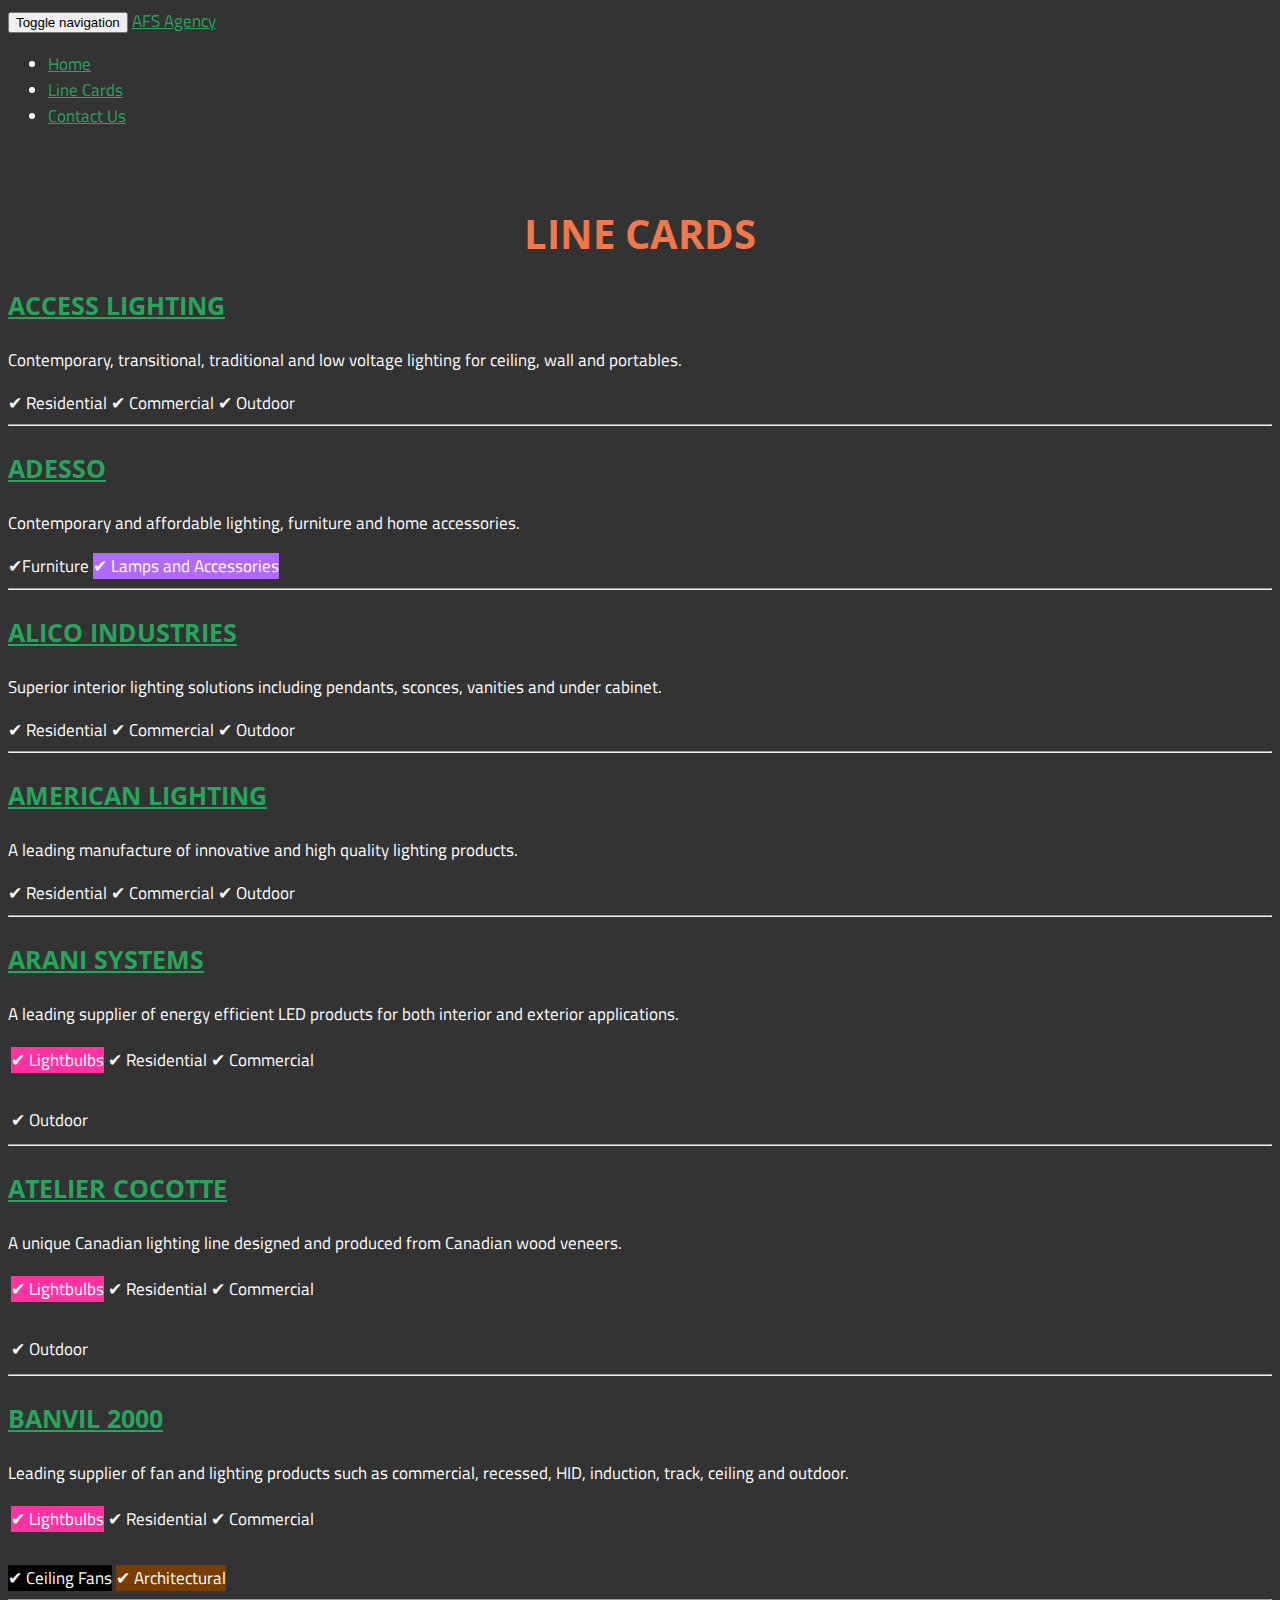
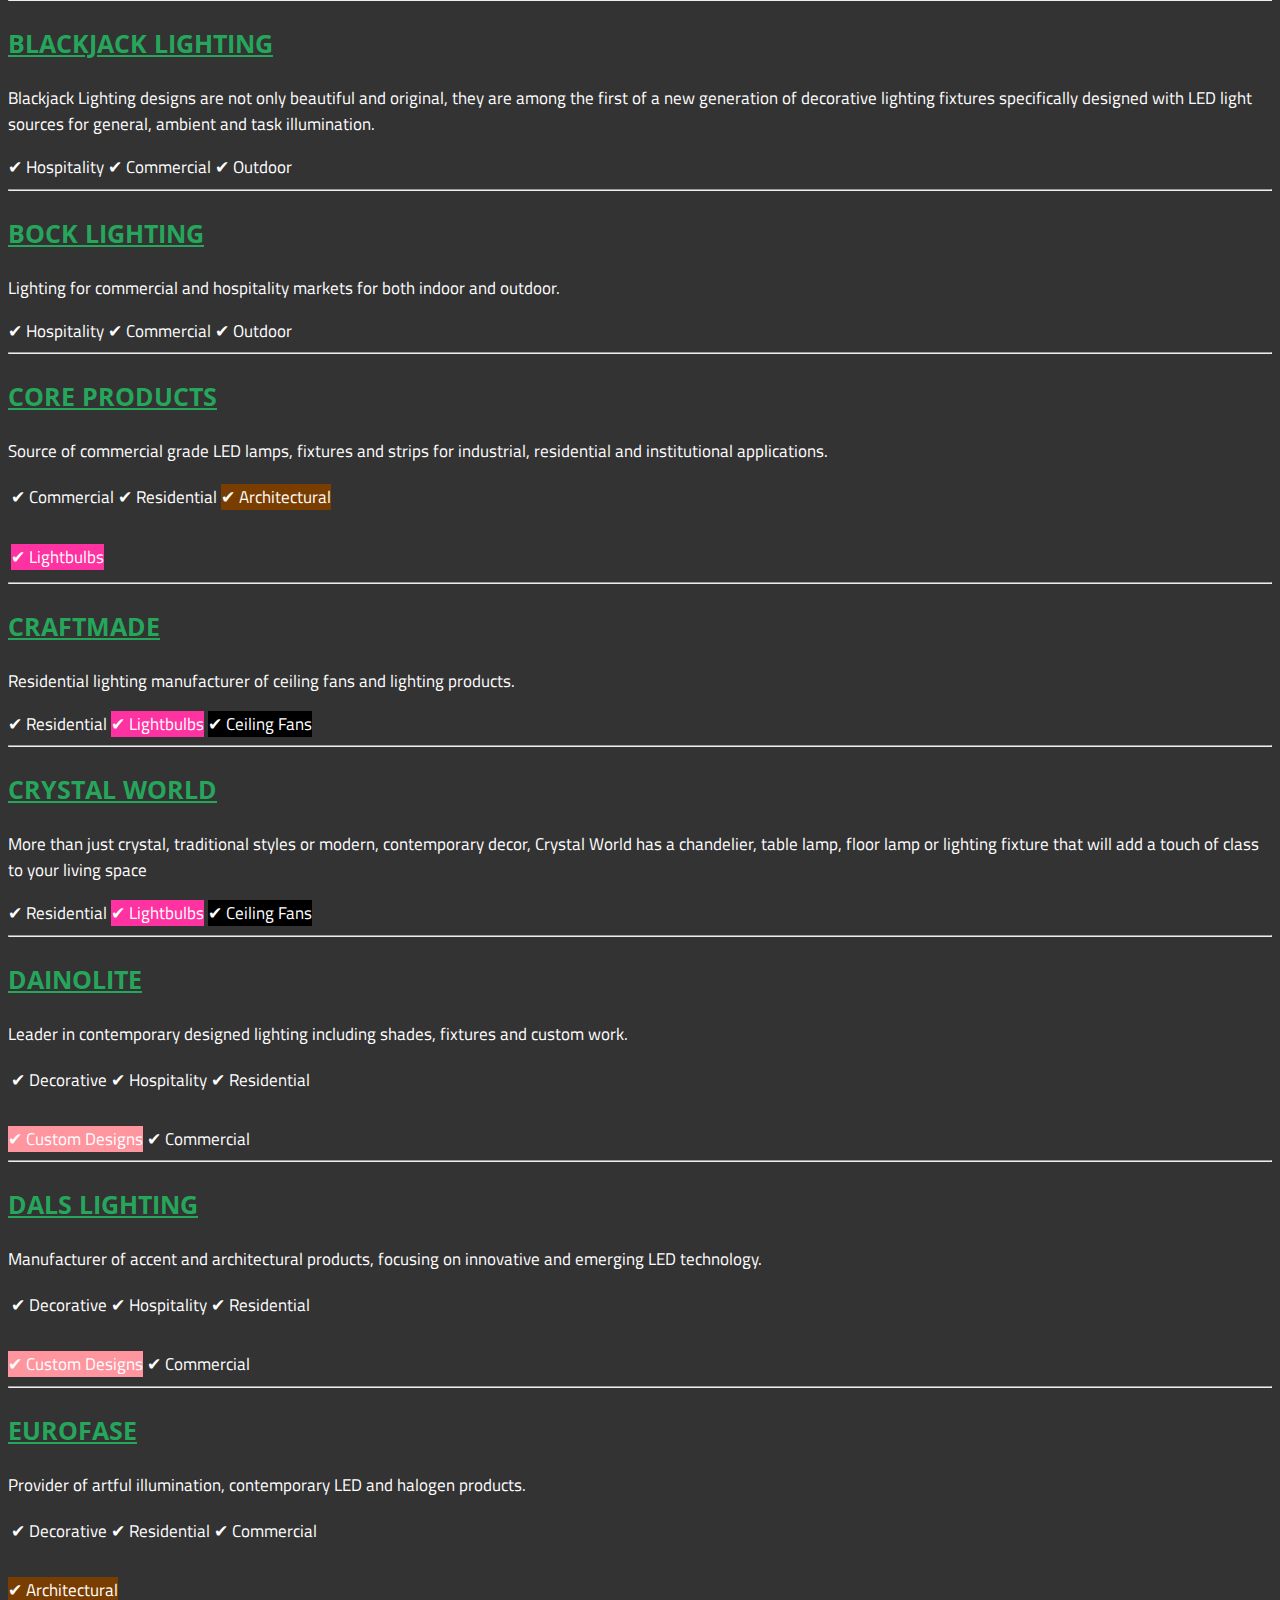
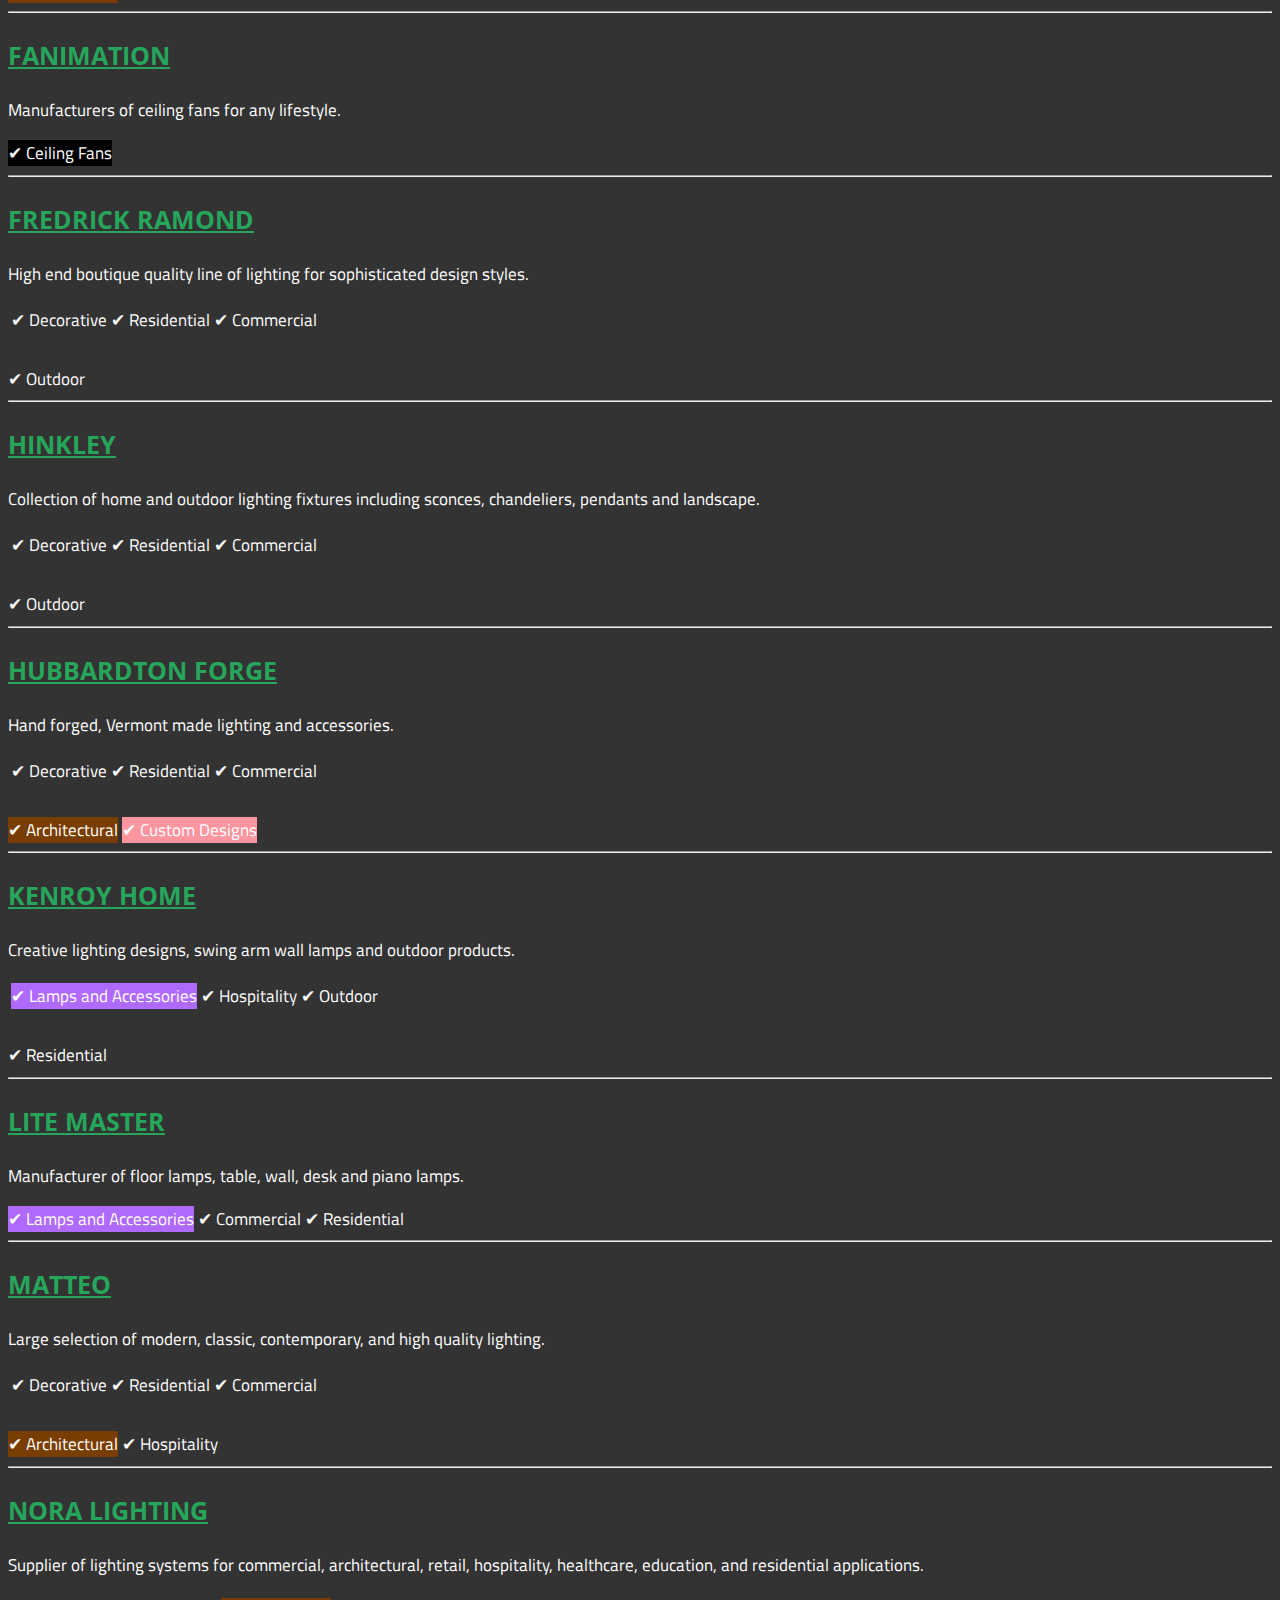
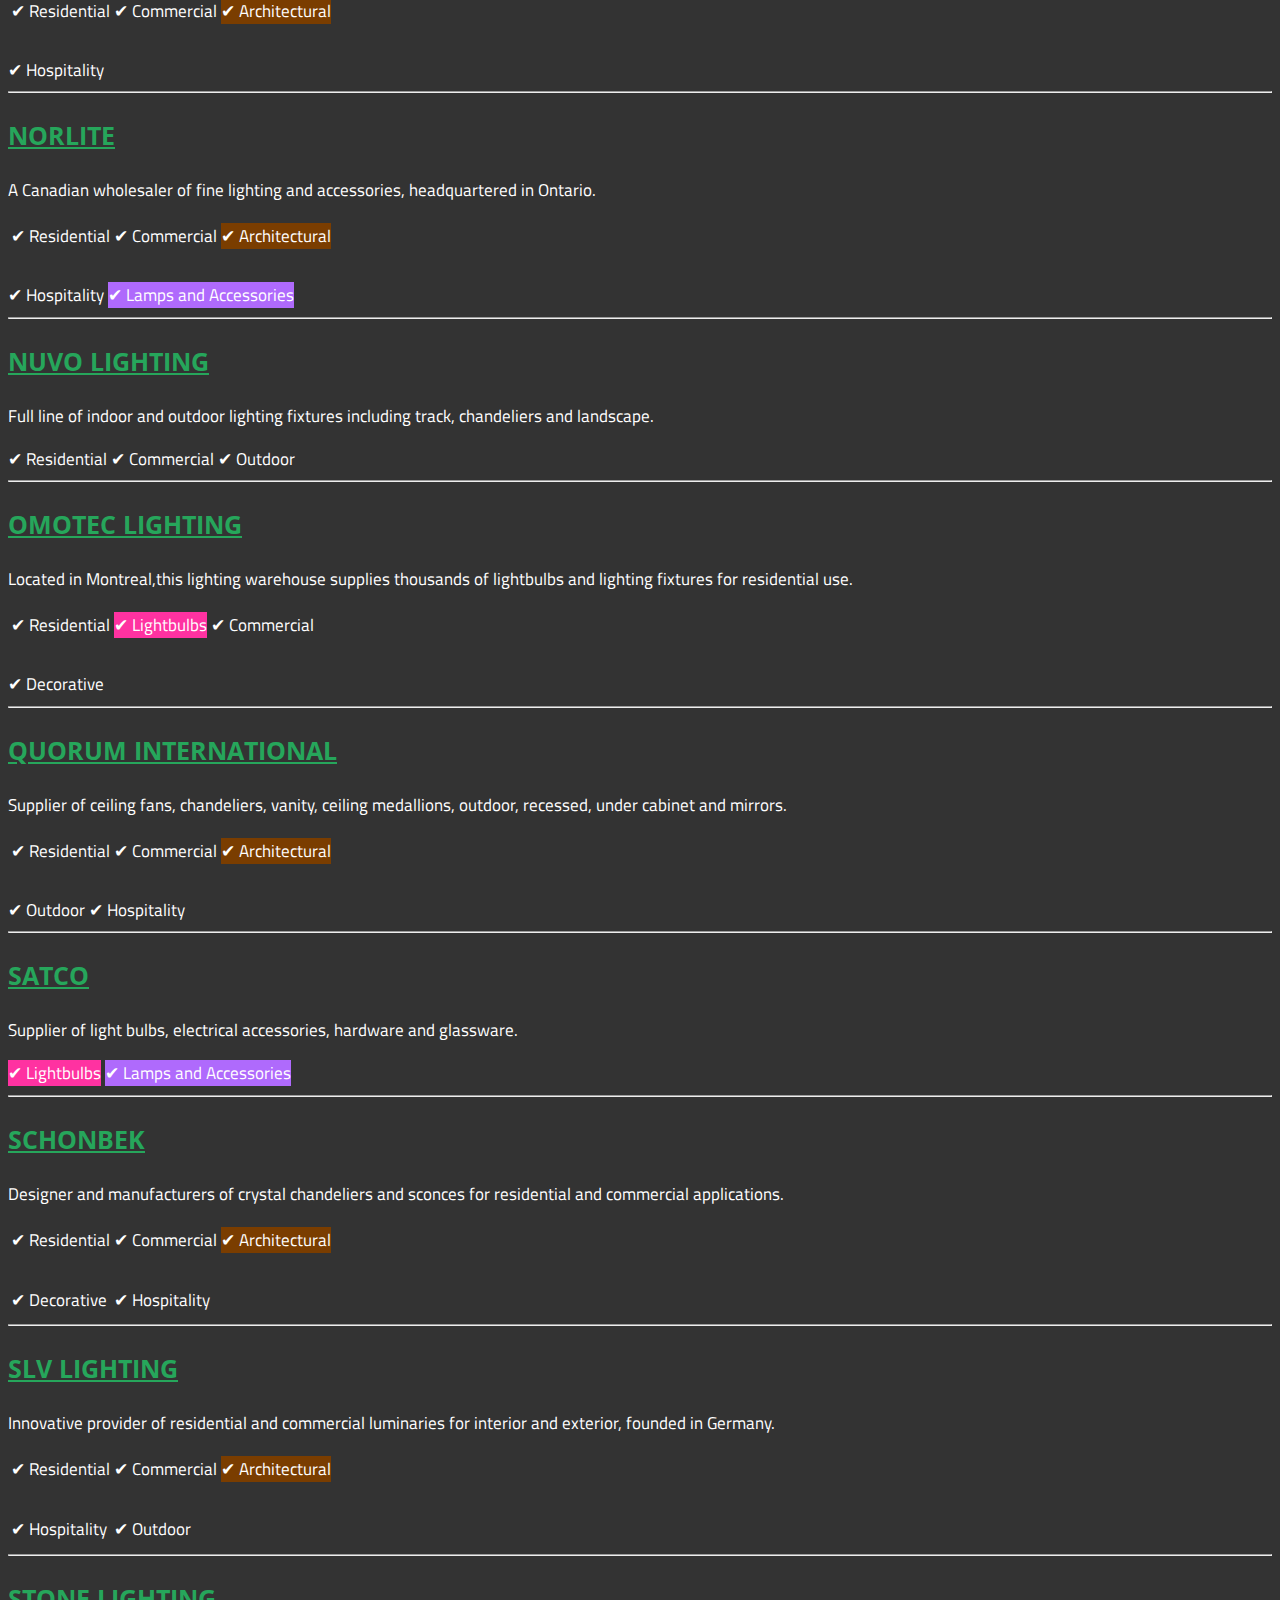
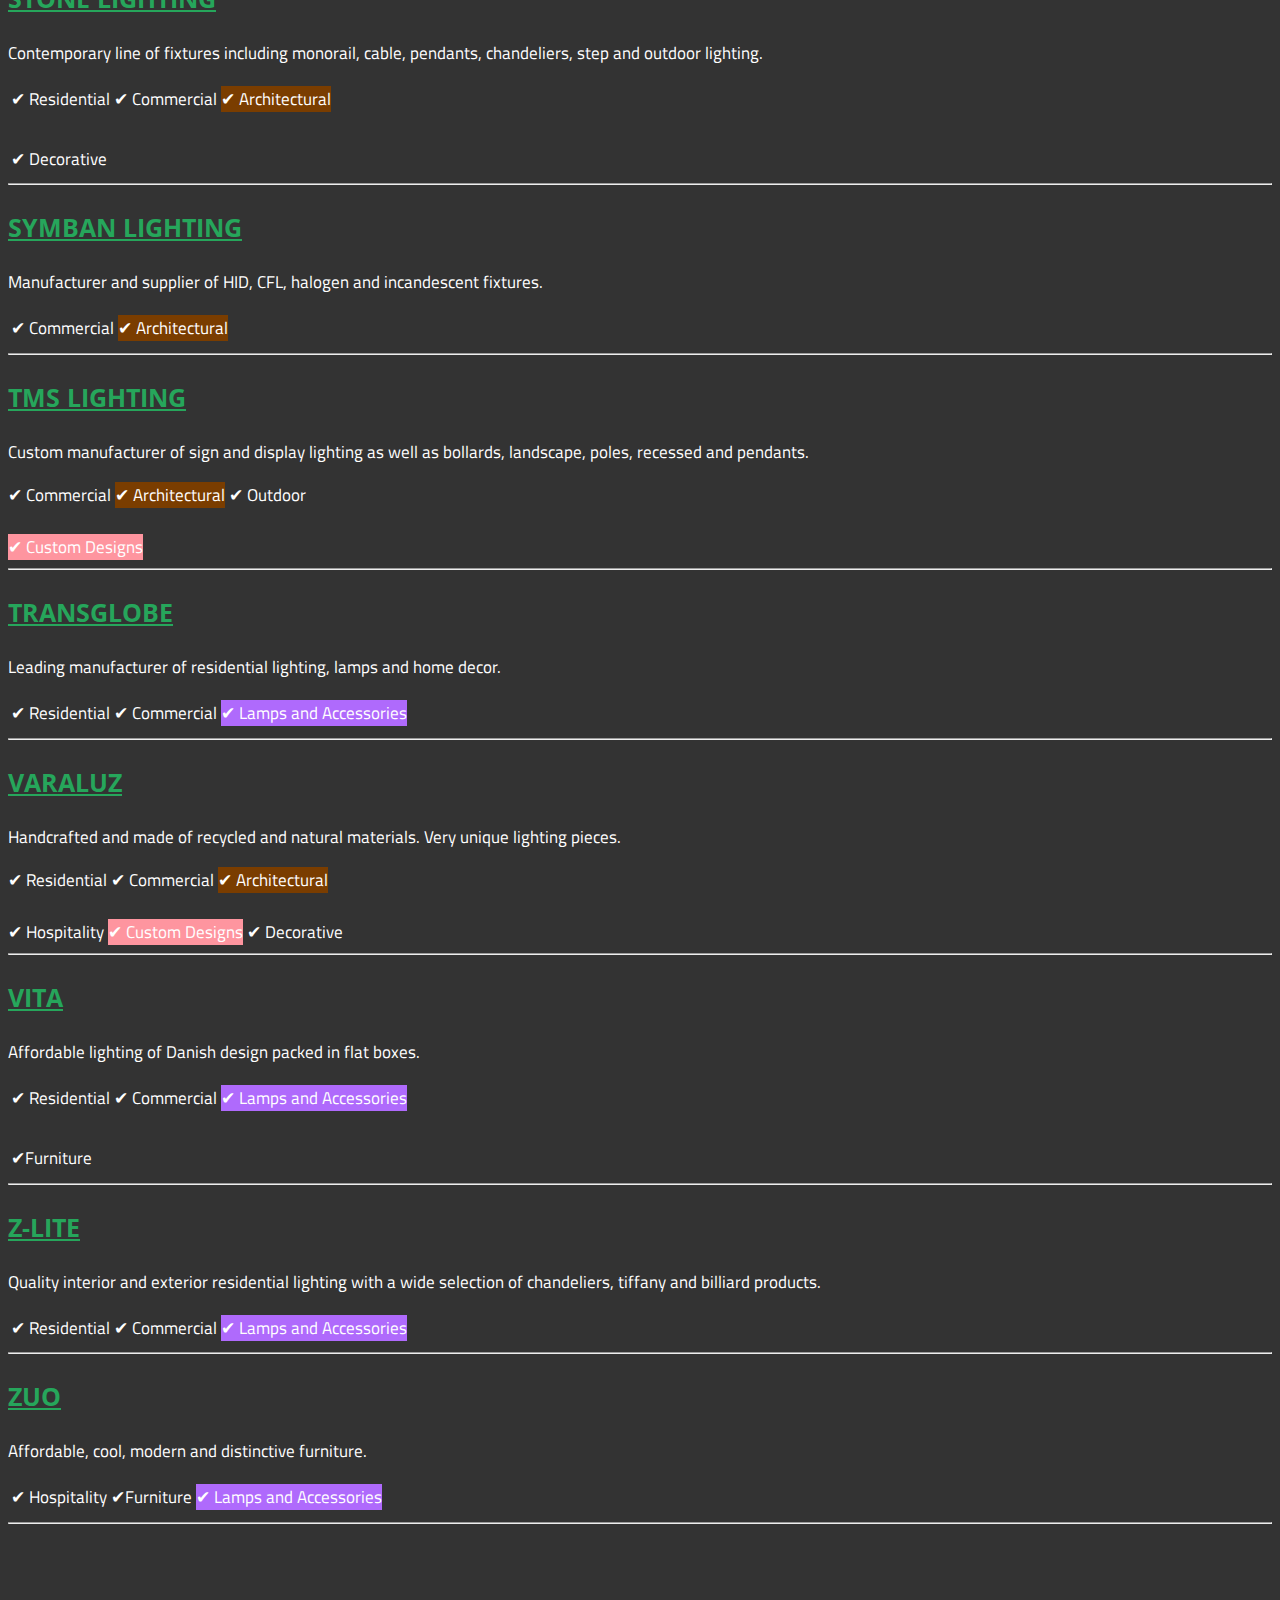
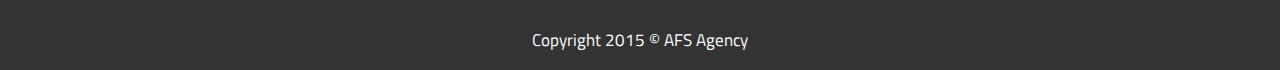
==== cards.html @ 4f24e576 "Added few more linecards" ====
<!DOCTYPE html>
<html lang="en">
  <head>
    <meta charset="utf-8">
    <meta http-equiv="X-UA-Compatible" content="IE=edge">
    <meta name="viewport" content="width=device-width, initial-scale=1">
    <meta name="description" content="">
    <meta name="author" content="">
    <link rel="shortcut icon" href="../../assets/ico/favicon.ico">

    <title>AFS Agency</title>

    <!-- Bootstrap core CSS -->
      <link href="stylesheets/animate.css" rel="stylesheet">
      <link href="font-awesome/css/font-awesome.min.css" rel="stylesheet">
      <link href="bower_components/bootstrap-jasny/dist/css/bootstrap.css" rel="stylesheet">
      <link href='http://fonts.googleapis.com/css?family=PT+Sans' rel='stylesheet' type='text/css'>
      <link rel="stylesheet" type="text/css" href="http://fonts.googleapis.com/css?family=Titillium+Web">
      <link rel="stylesheet" type="text/css" href="http://fonts.googleapis.com/css?family=Almendra">
      <link href='http://fonts.googleapis.com/css?family=Open+Sans' rel='stylesheet' type='text/css'>

      <script src="js/wow.min.js"></script>
      <script>
         new WOW().init();
      </script>

    <!-- Just for debugging purposes. Don't actually copy this line! -->
    <!--[if lt IE 9]><script src="../../assets/js/ie8-responsive-file-warning.js"></script><![endif]-->

    <!-- HTML5 shim and Respond.js IE8 support of HTML5 elements and media queries -->
    <!--[if lt IE 9]>
      <script src="https://oss.maxcdn.com/libs/html5shiv/3.7.0/html5shiv.js"></script>
      <script src="https://oss.maxcdn.com/libs/respond.js/1.4.2/respond.min.js"></script>
    <![endif]-->

    <!-- Custom styles for this template -->
      

  </head>
<!-- NAVBAR
================================================== -->


<style>
a {
  color: #26A65B;
}

a:hover {
  color: #F7CA18;
}
body { 
  background: linear-gradient(
          rgba(0, 0, 0, 0.8),
          rgba(0, 0, 0, 0.8)
        ),url(img/bgHeader.jpg) no-repeat center center fixed; 
      -webkit-background-size: cover;
      -moz-background-size: cover;
      -o-background-size: cover;
      background-size: cover;
      font-family: 'Titillium Web', serif;
        font-size: 17px;
        color: #FFF;
}
.label-purple {
  background-color: #AF6AFC;
}
.label-pink {
  background-color: #FE959F;
}
.label-black {
  background-color: #000;
}
.label-dark {
  background-color: #FF32A1;
}
.label-dark {
  background-color: #FF32A1;
}
.label-brown {
  background-color: #7A3D00;
}
h3{
    font-family: 'Open Sans', sans-serif;
  font-size: 25px;
}
.col-md-7 {
  margin-top: 0%;
  padding-top: 0%;
}
#lineCards {
  padding-top: 50px;
  text-align: center;
  font-family: 'Open Sans', sans-serif;
  font-size: 40px;
  color: #F2784B;
}
</style>

  <body>
    <nav class="navbar-inverse navbar-default navbar-fixed-top">
        <div class="container">
          <div class="navbar-header">
            <button type="button" class="navbar-toggle collapsed" data-toggle="collapse" data-target=".navbar-collapse">
              <span class="sr-only">Toggle navigation</span>
              <span class="icon-bar"></span>
              <span class="icon-bar"></span>
              <span class="icon-bar"></span>
            </button>
            <a class="navbar-brand" href="index.html">AFS Agency</a>
          </div>
          <div class="navbar-collapse collapse" id = "mainmenu">
            <ul class="nav navbar-nav">
              <li><a href="index.html">Home</a></li>
              <li class="active"><a href="cards.html">Line Cards</a></li>
              <li><a href="contact.html">Contact Us</a></li>
            </ul>
          </div><!--/.nav-collapse -->
        </div>
      </nav>

<!--             <span class="label label-default">&#10004;Furniture</span>
            <span class="label label-primary">&#10004; Decorative</span>
            <span class="label label-success">&#10004; Hospitality</span>
            <span class="label label-info">&#10004; Commercial</span>
            <span class="label label-warning">&#10004; Residential</span>
            <span class="label label-danger">&#10004; Outdoor</span>
            <span class="label label-purple">&#10004; Lamps and Accessories</span>
            <span class="label label-pink">&#10004; Custom Designs</span>
            <span class="label label-dark">&#10004; Lightbulbs</span>
            <span class="label label-black">&#10004; Ceiling Fans</span>
            <span class="label label-brown">&#10004; Architectural</span> -->


<div id="background">

    <div class="container">

      <div class="page-header">

        <h1 id ="lineCards">LINE CARDS</h1>
      </div>

      <div class="row featurette">
        <div class="col-md-7">
          <h3><a href="http://accesslighting.com/" target="_blank" class="wow animated fadeIn" data-wow-delay=".3s">ACCESS LIGHTING</a></h3>
          <p class="lead wow animated fadeIn" data-wow-delay=".2s">
            Contemporary, transitional, traditional and low voltage lighting for 
            ceiling, wall and portables.</p>
        </div>
          <div class="col-md-5 wow animated fadeIn" data-wow-delay=".3s">
            <span class="label label-warning">&#10004; Residential</span>
            <span class="label label-info">&#10004; Commercial</span>
            <span class="label label-danger">&#10004; Outdoor</span>
          </div>
      </div>


      <hr>

      <div class="row featurette">
        <div class="col-md-7">
          <h3><a href="http://www.adessohome.com/" target="_blank" class="wow animated fadeIn" data-wow-delay=".3s">ADESSO</a></h3>
          <p class="lead wow animated fadeIn" data-wow-delay=".2s">
            Contemporary and affordable lighting, furniture and home accessories.</p>
        </div>
          <div class="col-md-5 wow animated fadeIn" data-wow-delay=".3s">
            <span class="label label-default">&#10004;Furniture</span>
            <span class="label label-purple">&#10004; Lamps and Accessories</span>
          </div>
      </div>

      <hr>

      <div class="row featurette">
        <div class="col-md-7">
          <h3><a href="http://www.alicoindustries.com/" target="_blank" class="wow animated fadeIn" data-wow-delay=".3s">ALICO INDUSTRIES</a></h3>
          <p class="lead wow animated fadeIn" data-wow-delay=".2s">
            Superior interior lighting solutions including pendants, sconces, vanities and under cabinet.</p>
        </div>
          <div class="col-md-5 wow animated fadeIn" data-wow-delay=".3s">
            <span class="label label-warning">&#10004; Residential</span>
            <span class="label label-info">&#10004; Commercial</span>
            <span class="label label-danger">&#10004; Outdoor</span>
          </div>
      </div>

      <hr>

      <div class="row featurette">
        <div class="col-md-7">
          <h3><a href="http://www.americanlighting.com/" target="_blank" class="wow animated fadeIn" data-wow-delay=".3s">AMERICAN LIGHTING</a></h3>
          <p class="lead wow animated fadeIn" data-wow-delay=".2s">
            A leading manufacture of innovative and high quality lighting products.</p>
        </div>
          <div class="col-md-5 wow animated fadeIn" data-wow-delay=".3s">
            <span class="label label-warning">&#10004; Residential</span>
            <span class="label label-info">&#10004; Commercial</span>
            <span class="label label-danger">&#10004; Outdoor</span>
          </div>
      </div>

      <hr>

      <div class="row featurette">
        <div class="col-md-7">
          <h3><a href="http://www.arani.ca/" target="_blank" class="wow animated fadeIn" data-wow-delay=".3s">ARANI SYSTEMS</a></h3>
          <p class="lead wow animated fadeIn" data-wow-delay=".2s">
            A leading supplier of energy efficient LED products for both interior and exterior applications.</p>
        </div>
          <div class="col-md-5 wow animated fadeIn" data-wow-delay=".3s">
            <table>
              <tr>
                <td><span class="label label-dark">&#10004; Lightbulbs</span></td>
                <td><span class="label label-warning">&#10004; Residential</span></td>
                <td><span class="label label-info">&#10004; Commercial</span></td>
              </tr>
              <tr><td>&nbsp;</td></tr>
              <tr>
                <td><span class="label label-danger">&#10004; Outdoor</span></td>
              </tr>
            </table>
          </div>
      </div>

      <hr>

       <div class="row featurette">
        <div class="col-md-7">
          <h3><a href="www.ateliercocotte.com" target="_blank" class="wow animated fadeIn" data-wow-delay=".3s">ATELIER COCOTTE</a></h3>
          <p class="lead wow animated fadeIn" data-wow-delay=".2s">
            A unique Canadian lighting line designed and produced from Canadian wood veneers.</p>
        </div>
          <div class="col-md-5 wow animated fadeIn" data-wow-delay=".3s">
            <table>
              <tr>
                <td><span class="label label-dark">&#10004; Lightbulbs</span></td>
                <td><span class="label label-warning">&#10004; Residential</span></td>
                <td><span class="label label-info">&#10004; Commercial</span></td>
              </tr>
              <tr><td>&nbsp;</td></tr>
              <tr>
                <td><span class="label label-danger">&#10004; Outdoor</span></td>
              </tr>
            </table>
          </div>
      </div>

      <hr>

      <div class="row featurette">
        <div class="col-md-7">
          <h3><a href="http://www.banvil2000.com/" target="_blank" class="wow animated fadeIn" data-wow-delay=".3s">BANVIL 2000</a></h3>
          <p class="lead wow animated fadeIn" data-wow-delay=".2s">
            Leading supplier of fan and lighting products such as commercial, recessed, HID, induction, track, ceiling and outdoor.</p>
        </div>
          <div class="col-md-5 wow animated fadeIn" data-wow-delay=".3s">
            <table>
              <tr>
                <td><span class="label label-dark">&#10004; Lightbulbs</span></td>
                <td><span class="label label-warning">&#10004; Residential</span></td>
                <td><span class="label label-info">&#10004; Commercial</span></td>
              </tr>
              <tr><td>&nbsp;</td></tr>
            </table>
            <span class="label label-black">&#10004; Ceiling Fans</span>
            <span class="label label-brown">&#10004; Architectural</span>
          </div>
      </div>

      <hr>

      <div class="row featurette">
        <div class="col-md-7">
          <h3><a href="http://www.blackjacklighting.com/" target="_blank" class="wow animated fadeIn" data-wow-delay=".3s">BLACKJACK LIGHTING</a></h3>
          <p class="lead wow animated fadeIn" data-wow-delay=".2s">
            Blackjack Lighting designs are not only beautiful and original, they are among the first of a new generation of decorative lighting fixtures specifically designed with LED light sources for general, ambient and task illumination.</p>
        </div>
          <div class="col-md-5 wow animated fadeIn" data-wow-delay=".3s">
            <span class="label label-success">&#10004; Hospitality</span>
            <span class="label label-info">&#10004; Commercial</span>
            <span class="label label-danger">&#10004; Outdoor</span>
          </div>
      </div>

      <hr>

      <div class="row featurette">
        <div class="col-md-7">
          <h3><a href="http://www.bocklighting.com/" target="_blank" class="wow animated fadeIn" data-wow-delay=".3s">BOCK LIGHTING</a></h3>
          <p class="lead wow animated fadeIn" data-wow-delay=".2s">
            Lighting for commercial and hospitality markets for both indoor and outdoor.</p>
        </div>
          <div class="col-md-5 wow animated fadeIn" data-wow-delay=".3s">
            <span class="label label-success">&#10004; Hospitality</span>
            <span class="label label-info">&#10004; Commercial</span>
            <span class="label label-danger">&#10004; Outdoor</span>
          </div>
      </div>

      <hr>

      <div class="row featurette">
        <div class="col-md-7">
          <h3><a href="http://www.core-products.ca/" target="_blank" class="wow animated fadeIn" data-wow-delay=".3s">CORE PRODUCTS</a></h3>
          <p class="lead wow animated fadeIn" data-wow-delay=".2s">
            Source of commercial grade LED lamps, fixtures and strips for industrial, residential and 
            institutional applications.</p>
        </div>
          <div class="col-md-5 wow animated fadeIn" data-wow-delay=".3s">
            <table>
              <tr>
                <td><span class="label label-info">&#10004; Commercial</span></td>
                <td><span class="label label-warning">&#10004; Residential</span></td>
                <td><span class="label label-brown">&#10004; Architectural</span></td>
              </tr>
              <tr><td>&nbsp;</td></tr>
              <tr>
                <td><span class="label label-dark">&#10004; Lightbulbs</span></td>
              </tr>
            </table>
          </div>
      </div>

      <hr>

      <div class="row featurette">
        <div class="col-md-7">
          <h3><a href="http://www.craftmade.com/" target="_blank" class="wow animated fadeIn" data-wow-delay=".3s">CRAFTMADE</a></h3>
          <p class="lead wow animated fadeIn" data-wow-delay=".2s">
            Residential lighting manufacturer of ceiling fans and lighting products.</p>
        </div>
          <div class="col-md-5 wow animated fadeIn" data-wow-delay=".3s">
            <span class="label label-warning">&#10004; Residential</span>
            <span class="label label-dark">&#10004; Lightbulbs</span>
            <span class="label label-black">&#10004; Ceiling Fans</span>
          </div>
      </div>

      <hr>

      <div class="row featurette">
        <div class="col-md-7">
          <h3><a href="http://www.crystalworld.ca/" target="_blank" class="wow animated fadeIn" data-wow-delay=".3s">CRYSTAL WORLD</a></h3>
          <p class="lead wow animated fadeIn" data-wow-delay=".2s">
            More than just crystal, traditional styles or modern, contemporary decor, Crystal World has a chandelier, table lamp, floor lamp or lighting fixture that will add a touch of class to your living space</p>
        </div>
          <div class="col-md-5 wow animated fadeIn" data-wow-delay=".3s">
            <span class="label label-warning">&#10004; Residential</span>
            <span class="label label-dark">&#10004; Lightbulbs</span>
            <span class="label label-black">&#10004; Ceiling Fans</span>
          </div>
      </div>

      <hr>

      <div class="row featurette">
        <div class="col-md-7">
          <h3><a href="http://www.dainolite.ca/" target="_blank" class="wow animated fadeIn"data-wow-delay=".3s">DAINOLITE</a></h3>
          <p class="lead wow animated fadeIn" data-wow-delay=".2s">
            Leader in contemporary designed lighting including shades, fixtures and custom work.</p>
        </div>
          <div class="col-md-5 wow animated fadeIn"data-wow-delay=".3s">
            <table>
              <tr>
                <td><span class="label label-primary">&#10004; Decorative</span></td>
                <td><span class="label label-success">&#10004; Hospitality</span></td>
                <td><span class="label label-warning">&#10004; Residential</span></td>
              </tr>
              <tr><td>&nbsp;</td></tr>
            </table>
            <span class="label label-pink">&#10004; Custom Designs</span>
            <span class="label label-info">&#10004; Commercial</span>
          </div>
      </div>

      <hr>

      <div class="row featurette">
        <div class="col-md-7">
          <h3><a href="http://www.dalslighting.com/en" target="_blank" class="wow animated fadeIn"data-wow-delay=".3s">DALS LIGHTING</a></h3>
          <p class="lead wow animated fadeIn" data-wow-delay=".2s">
            Manufacturer of accent and architectural products, focusing on innovative and emerging LED technology.</p>
        </div>
          <div class="col-md-5 wow animated fadeIn"data-wow-delay=".3s">
            <table>
              <tr>
                <td><span class="label label-primary">&#10004; Decorative</span></td>
                <td><span class="label label-success">&#10004; Hospitality</span></td>
                <td><span class="label label-warning">&#10004; Residential</span></td>
              </tr>
              <tr><td>&nbsp;</td></tr>
            </table>
            <span class="label label-pink">&#10004; Custom Designs</span>
            <span class="label label-info">&#10004; Commercial</span>
          </div>
      </div>

      <hr>

      <div class="row featurette">
        <div class="col-md-7">
          <h3><a href="http://www.eurofase.com/" target="_blank" class="wow animated fadeIn"data-wow-delay=".3s">EUROFASE</a></h3>
          <p class="lead wow animated fadeIn" data-wow-delay=".2s">
            Provider of artful illumination, contemporary LED and halogen products.</p>
        </div>
          <div class="col-md-5 wow animated fadeIn" data-wow-delay=".3s">
            <table>
              <tr>
                <td><span class="label label-primary">&#10004; Decorative</span></td>
                <td><span class="label label-warning">&#10004; Residential</span></td>
                <td><span class="label label-info">&#10004; Commercial</span></td>
              </tr>
              <tr><td>&nbsp;</td></tr>
            </table>
            <span class="label label-brown">&#10004; Architectural</span>
          </div>
      </div>

      <hr>
      
      <div class="row featurette">
        <div class="col-md-7">
          <h3><a href="http://www.fanimation.com/" target="_blank" class="wow animated fadeIn" data-wow-delay=".3s">FANIMATION</a></h3>
          <p class="lead wow animated fadeIn" data-wow-delay=".2s">
            Manufacturers of ceiling fans for any lifestyle.</p>
        </div>
          <div class="col-md-5 wow animated fadeIn" data-wow-delay=".3s">
            <span class="label label-black">&#10004; Ceiling Fans</span>
          </div>
      </div>

      <hr>
      
      <div class="row featurette">
        <div class="col-md-7">
          <h3><a href="http://www.fredrickramond.com/" target="_blank" class="wow animated fadeIn">FREDRICK RAMOND</a></h3>
          <p class="lead wow animated fadeIn" data-wow-delay=".2s">
            High end boutique quality line of lighting for sophisticated design styles.</p>
        </div>
          <div class="col-md-5 wow animated fadeIn" data-wow-delay=".3s">
            <table>
              <tr>
                <td><span class="label label-primary">&#10004; Decorative</span></td>
                <td><span class="label label-warning">&#10004; Residential</span></td>
                <td><span class="label label-info">&#10004; Commercial</span></td>
              </tr>
              <tr><td>&nbsp;</td></tr>
            </table>
            <span class="label label-danger">&#10004; Outdoor</span>
          </div>
      </div>

      <hr>
      
      <div class="row featurette">
        <div class="col-md-7">
          <h3><a href="http://www.hinkleylighting.com/" target="_blank" class="clients wow animated fadeIn">HINKLEY</a></h3>
          <p class="lead wow animated fadeIn" data-wow-delay=".2s">
            Collection of home and outdoor lighting fixtures including sconces, chandeliers, pendants and landscape.</p>
        </div>
          <div class="col-md-5 wow animated fadeIn" data-wow-delay=".3s">
            <table>
              <tr>
                <td><span class="label label-primary">&#10004; Decorative</span></td>
                <td><span class="label label-warning">&#10004; Residential</span></td>
                <td><span class="label label-info">&#10004; Commercial</span></td>
              </tr>
              <tr><td>&nbsp;</td></tr>
            </table>
            <span class="label label-danger">&#10004; Outdoor</span>
          </div>
      </div>

      <hr>
      
      <div class="row featurette">
        <div class="col-md-7">
          <h3><a href="http://www.hubbardtonforge.com/" target="_blank" class="clients wow animated fadeIn">HUBBARDTON FORGE</a></h3>
          <p class="lead wow animated fadeIn" data-wow-delay=".2s">
            Hand forged, Vermont made lighting and accessories.</p>
        </div>
          <div class="col-md-5 wow animated fadeIn" data-wow-delay=".3s">
            <table>
              <tr>
                <td><span class="label label-primary">&#10004; Decorative</span></td>
                <td><span class="label label-warning">&#10004; Residential</span></td>
                <td><span class="label label-info">&#10004; Commercial</span></td>
              </tr>
              <tr><td>&nbsp;</td></tr>
            </table>
            <span class="label label-brown">&#10004; Architectural</span>
            <span class="label label-pink">&#10004; Custom Designs</span>
          </div>
      </div>

      <hr>

      <div class="row featurette">
        <div class="col-md-7">
          <h3><a href="http://www.kenroyhome.com/" target="_blank" class="clients wow animated fadeIn">KENROY HOME</a></h3>
          <p class="lead wow animated fadeIn" data-wow-delay=".2s">
            Creative lighting designs, swing arm wall lamps and outdoor products.</p>
        </div>
          <div class="col-md-5 wow animated fadeIn" data-wow-delay=".3s">
            <table>
              <tr>
                <td><span class="label label-purple">&#10004; Lamps and Accessories</span></td>
                <td><span class="label label-success">&#10004; Hospitality</span></td>
                <td><span class="label label-danger">&#10004; Outdoor</span></td>
              </tr>
              <tr><td>&nbsp;</td></tr>
            </table>
            <span class="label label-warning">&#10004; Residential</span>
          </div>
      </div>

      <hr>

      <div class="row featurette">
        <div class="col-md-7">
          <h3><a href="http://www.litemaster.us/" target="_blank" class="clients wow animated fadeIn">LITE MASTER</a></h3>
          <p class="lead wow animated fadeIn" data-wow-delay=".2s">
            Manufacturer of floor lamps, table, wall, desk and piano lamps.</p>
        </div>
          <div class="col-md-5 wow animated fadeIn" data-wow-delay=".3s">
            <span class="label label-purple">&#10004; Lamps and Accessories</span>
            <span class="label label-info">&#10004; Commercial</span>
            <span class="label label-warning">&#10004; Residential</span>
          </div>
      </div>

      <hr>

      <div class="row featurette">
        <div class="col-md-7">
          <h3><a href="http://www.matteolighting.com/" target="_blank" class="clients wow animated fadeIn">MATTEO</a></h3>
          <p class="lead wow animated fadeIn" data-wow-delay=".2s">
            Large selection of modern, classic, contemporary, and high quality lighting.</p>
        </div>
          <div class="col-md-5 wow animated fadeIn" data-wow-delay=".3s">
            <table>
              <tr>
                <td><span class="label label-primary">&#10004; Decorative</span></td>
                <td><span class="label label-warning">&#10004; Residential</span></td>
                <td><span class="label label-info">&#10004; Commercial</span></td>
              </tr>
              <tr><td>&nbsp;</td></tr>
            </table>
            <span class="label label-brown">&#10004; Architectural</span>
            <span class="label label-success">&#10004; Hospitality</span>
          </div>
      </div>

      <hr>

      <div class="row featurette">
        <div class="col-md-7">
          <h3><a href="http://www.noralighting.com/" target="_blank" class="clients wow animated fadeIn">NORA LIGHTING</a></h3>
          <p class="lead wow animated fadeIn" data-wow-delay=".2s">
            Supplier of lighting systems for commercial, architectural, retail, hospitality, healthcare, education, and residential applications.</p>
        </div>
          <div class="col-md-5 wow animated fadeIn" data-wow-delay=".3s">
            <table>
              <tr>
                <td><span class="label label-warning">&#10004; Residential</span></td>
                <td><span class="label label-info">&#10004; Commercial</span></td>
                <td><span class="label label-brown">&#10004; Architectural</span></td>
              </tr>
              <tr><td>&nbsp;</td></tr>
            </table>
            <span class="label label-success">&#10004; Hospitality</span>
          </div>
      </div>

      <hr>

      <div class="row featurette">
        <div class="col-md-7">
          <h3><a href="http://www.norlite.ca/" target="_blank" class="clients wow animated fadeIn">NORLITE</a></h3>
          <p class="lead wow animated fadeIn" data-wow-delay=".2s">
            A Canadian wholesaler of fine lighting and accessories, headquartered in Ontario.</p>
        </div>
          <div class="col-md-5 wow animated fadeIn" data-wow-delay=".3s">
            <table>
              <tr>
                <td><span class="label label-warning">&#10004; Residential</span></td>
                <td><span class="label label-info">&#10004; Commercial</span></td>
                <td><span class="label label-brown">&#10004; Architectural</span></td>
              </tr>
              <tr><td>&nbsp;</td></tr>
            </table>
            <span class="label label-success">&#10004; Hospitality</span>
            <span class="label label-purple">&#10004; Lamps and Accessories</span>
          </div>
      </div>

      <hr>

      <div class="row featurette">
        <div class="col-md-7">
          <h3><a href="http://www.nuvolighting.com/" target="_blank" class="clients wow animated fadeIn">NUVO LIGHTING</a></h3>
          <p class="lead wow animated fadeIn" data-wow-delay=".2s">
            Full line of indoor and outdoor lighting fixtures including track, chandeliers and landscape.</p>
        </div>
          <div class="col-md-5 wow animated fadeIn" data-wow-delay=".3s">
            <span class="label label-warning">&#10004; Residential</span>
            <span class="label label-info">&#10004; Commercial</span>
            <span class="label label-danger">&#10004; Outdoor</span>
          </div>
      </div>

      <hr>

      <div class="row featurette">
        <div class="col-md-7">
          <h3><a href="http://www.omotec.com/" target="_blank" class="clients wow animated fadeIn">OMOTEC LIGHTING</a></h3>
          <p class="lead wow animated fadeIn" data-wow-delay=".2s">
            Located in Montreal,this lighting warehouse supplies thousands of lightbulbs and lighting fixtures for residential use.</p>
        </div>
          <div class="col-md-5 wow animated fadeIn" data-wow-delay=".3s">
            <table>
              <tr>
                <td><span class="label label-warning">&#10004; Residential</span></td>
                <td><span class="label label-dark">&#10004; Lightbulbs</span></td>
                <td><span class="label label-info">&#10004; Commercial</span></td>
              </tr>
              <tr><td>&nbsp;</td></tr>
            </table>
            <span class="label label-primary">&#10004; Decorative</span>
          </div>
      </div>

      <hr>

      <div class="row featurette">
        <div class="col-md-7">
          <h3><a href="http://www.quoruminternational.com/" target="_blank" class="clients wow animated fadeIn">QUORUM INTERNATIONAL</a></h3>
          <p class="lead wow animated fadeIn" data-wow-delay=".2s">
            Supplier of ceiling fans, chandeliers, vanity, ceiling medallions, outdoor, recessed, under cabinet and mirrors.</p>
        </div>
          <div class="col-md-5 wow animated fadeIn" data-wow-delay=".3s">
            <table>
              <tr>
                <td><span class="label label-warning">&#10004; Residential</span></td>
                <td><span class="label label-info">&#10004; Commercial</span></td>
                <td><span class="label label-brown">&#10004; Architectural</span></td>
              </tr>
              <tr><td>&nbsp;</td></tr>
            </table>
            <span class="label label-danger">&#10004; Outdoor</span>
            <span class="label label-success">&#10004; Hospitality</span>
          </div>
      </div>

      <hr>

      <div class="row featurette">
        <div class="col-md-7">
          <h3><a href="http://www.satco.com/" target="_blank" class="clients wow animated fadeIn">SATCO</a></h3>
          <p class="lead wow animated fadeIn" data-wow-delay=".2s">
            Supplier of light bulbs, electrical accessories, hardware and glassware.</p>
        </div>
          <div class="col-md-5 wow animated fadeIn" data-wow-delay=".3s">
            <span class="label label-dark">&#10004; Lightbulbs</span>
            <span class="label label-purple">&#10004; Lamps and Accessories</span>
          </div>
      </div>

      <hr>

      <div class="row featurette">
        <div class="col-md-7">
          <h3><a href="http://www.schonbek.com/" target="_blank" class="clients wow animated fadeIn">SCHONBEK</a></h3>
          <p class="lead wow animated fadeIn" data-wow-delay=".2s">
            Designer and manufacturers of crystal chandeliers and sconces for residential and commercial applications.</p>
        </div>
          <div class="col-md-5 wow animated fadeIn" data-wow-delay=".3s">
            <table>
              <tr>
                <td><span class="label label-warning">&#10004; Residential</span></td>
                <td><span class="label label-info">&#10004; Commercial</span></td>
                <td><span class="label label-brown">&#10004; Architectural</span></td>
              </tr>
              <tr><td>&nbsp;</td></tr>
              <tr>
                <td><span class="label label-primary">&#10004; Decorative</span></td>
                <td><span class="label label-success">&#10004; Hospitality</span></td>
              </tr>
            </table>
          </div>
      </div>

      <hr>

      <div class="row featurette">
        <div class="col-md-7">
          <h3><a href="http://www.slvlighting.com" target="_blank" class="clients wow animated fadeIn">SLV LIGHTING</a></h3>
          <p class="lead wow animated fadeIn" data-wow-delay=".2s">
            Innovative provider of residential and commercial luminaries for interior and exterior, founded in Germany.</p>
        </div>
          <div class="col-md-5 wow animated fadeIn" data-wow-delay=".3s">
            <table>
              <tr>
                <td><span class="label label-warning">&#10004; Residential</span></td>
                <td><span class="label label-info">&#10004; Commercial</span></td>
                <td><span class="label label-brown">&#10004; Architectural</span></td>
              </tr>
              <tr><td>&nbsp;</td></tr>
              <tr>
                <td><span class="label label-success">&#10004; Hospitality</span></td>
                <td><span class="label label-danger">&#10004; Outdoor</span></td>
              </tr>
            </table>
          </div>
      </div>

      <hr>

      <div class="row featurette">
        <div class="col-md-7">
          <h3><a href="http://www.stonelighting.net" target="_blank" class="clients wow animated fadeIn">STONE LIGHTING</a></h3>
          <p class="lead wow animated fadeIn" data-wow-delay=".2s">
            Contemporary line of fixtures including monorail, cable, pendants, chandeliers, step and outdoor lighting.</p>
        </div>
          <div class="col-md-5 wow animated fadeIn" data-wow-delay=".3s">
            <table>
              <tr>
                <td><span class="label label-warning">&#10004; Residential</span></td>
                <td><span class="label label-info">&#10004; Commercial</span></td>
                <td><span class="label label-brown">&#10004; Architectural</span></td>
              </tr>
              <tr><td>&nbsp;</td></tr>
              <tr>
                <td><span class="label label-primary">&#10004; Decorative</span></td>
              </tr>
            </table>
          </div>
      </div>

      <hr>

      <div class="row featurette">
        <div class="col-md-7">
          <h3><a href="http://www.symbanlighting.com" target="_blank" class="clients wow animated fadeIn" class="clients wow animated fadeIn">SYMBAN LIGHTING</a></h3>
          <p class="lead wow animated fadeIn" data-wow-delay=".2s">
            Manufacturer and supplier of HID, CFL, halogen and incandescent fixtures.</p>
        </div>
          <div class="col-md-5 wow animated fadeIn" data-wow-delay=".3s">
            <table>
              <tr>
                <td><span class="label label-info">&#10004; Commercial</span></td>
                <td><span class="label label-brown">&#10004; Architectural</span></td>
              </tr>
            </table>
          </div>
      </div>

      <hr>

      <div class="row featurette">
        <div class="col-md-7">
          <h3><a href="http://www.tmslighting.com" target="_blank" class="clients wow animated fadeIn">TMS LIGHTING</a></h3>
          <p class="lead wow animated fadeIn" data-wow-delay=".2s">
            Custom manufacturer of sign and display lighting as well as bollards, landscape, poles, recessed and pendants.</p>
        </div>
          <div class="col-md-5 wow animated fadeIn" data-wow-delay=".3s">
            
                <span class="label label-info">&#10004; Commercial</span>
                <span class="label label-brown">&#10004; Architectural</span>
                <span class="label label-danger">&#10004; Outdoor</span>
              
              <br><br>
                <span class="label label-pink">&#10004; Custom Designs</span>
              
          </div>
      </div>

      <hr>

      <div class="row featurette">
        <div class="col-md-7">
          <h3><a href="http://www.tglighting.com" target="_blank" class="clients wow animated fadeIn">TRANSGLOBE</a></h3>
          <p class="lead wow animated fadeIn" data-wow-delay=".2s">
            Leading manufacturer of residential lighting, lamps and home decor.</p>
        </div>
          <div class="col-md-5 wow animated fadeIn" data-wow-delay=".3s">
            <table>
              <tr>
                <td><span class="label label-warning">&#10004; Residential</span></td>
                <td><span class="label label-info">&#10004; Commercial</span></td>
                <td><span class="label label-purple">&#10004; Lamps and Accessories</span></td>
              </tr>
            </table>
          </div>
      </div>

      <hr>
      
      <div class="row featurette">
        <div class="col-md-7">
          <h3><a href="http://www.varaluz.com" target="_blank" class="clients wow animated fadeIn">VARALUZ</a></h3>
          <p class="lead wow animated fadeIn" data-wow-delay=".2s">
            Handcrafted and made of recycled and natural materials. Very unique lighting pieces.</p>
        </div>
          <div class="col-md-5 wow animated fadeIn" data-wow-delay=".3s">
            
                <span class="label label-warning">&#10004; Residential</span>
                <span class="label label-info">&#10004; Commercial</span>
                <span class="label label-brown">&#10004; Architectural</span>
              
                <br><br>
                <span class="label label-success">&#10004; Hospitality</span>
                <span class="label label-pink">&#10004; Custom Designs</span>
                <span class="label label-primary">&#10004; Decorative</span>
              
          </div>
      </div>

      <hr>
      
      <div class="row featurette">
        <div class="col-md-7">
          <h3><a href="http://www.vitalighting.com" target="_blank" class="wow animated fadeIn">VITA</a></h3>
          <p class="lead wow animated fadeIn" data-wow-delay=".2s">
            Affordable lighting of Danish design packed in flat boxes.</p>
        </div>
          <div class="col-md-5 wow animated fadeIn" data-wow-delay=".3s">
            <table>
              <tr>
                <td><span class="label label-warning">&#10004; Residential</span></td>
                <td><span class="label label-info">&#10004; Commercial</span></td>
                <td><span class="label label-purple">&#10004; Lamps and Accessories</span></td>
              </tr>
              <tr><td>&nbsp;</td></tr>
              <tr>
                <td><span class="label label-default">&#10004;Furniture</span></td>
              </tr>
            </table>
          </div>
      </div>

      <hr>
      
      <div class="row featurette">
        <div class="col-md-7">
          <h3><a href="http://www.z-lite.com" target="_blank" class="wow animated fadeIn">Z-LITE</a></h3>
          <p class="lead wow animated fadeIn" data-wow-delay=".2s">
            Quality interior and exterior residential lighting with a wide selection of chandeliers, 
            tiffany and billiard products.</p>
        </div>
          <div class="col-md-5 wow animated fadeIn" data-wow-delay=".3s">
            <table>
              <tr>
                <td><span class="label label-warning">&#10004; Residential</span></td>
                <td><span class="label label-info">&#10004; Commercial</span></td>
                <td><span class="label label-purple">&#10004; Lamps and Accessories</span></td>
              </tr>
            </table>
          </div>
      </div>

      <hr>
      
      <div class="row featurette">
        <div class="col-md-7">
          <h3><a href="http://www.zuomod.com" target="_blank" class="wow animated fadeIn">ZUO</a></h3>
          <p class="lead wow animated fadeIn" data-wow-delay=".2s">
            Affordable, cool, modern and distinctive furniture.</p>
        </div>
          <div class="col-md-5 wow animated fadeIn" data-wow-delay=".3s">
            <table>
              <tr>
                <td><span class="label label-success">&#10004; Hospitality</span></td>
                <td><span class="label label-default">&#10004;Furniture</span></td>
                <td><span class="label label-purple">&#10004; Lamps and Accessories</span></td>
              </tr>
            </table>
          </div>
      </div>
      <hr>

      <br>

      </div>
      
      <br><br><p align="center">Copyright 2015 &copy; AFS Agency</p> 

    <!-- Bootstrap core JavaScript
    ================================================== -->
    <!-- Placed at the end of the document so the pages load faster -->
    <script src="https://ajax.googleapis.com/ajax/libs/jquery/1.11.0/jquery.min.js"></script>
    <script src="bower_components/bootstrap-jasny/dist/js/bootstrap.min.js"></script>
    <script src="bower_components/bootstrap-jasny/dist/js/docs.min.js"></script>
  </body>
</html>
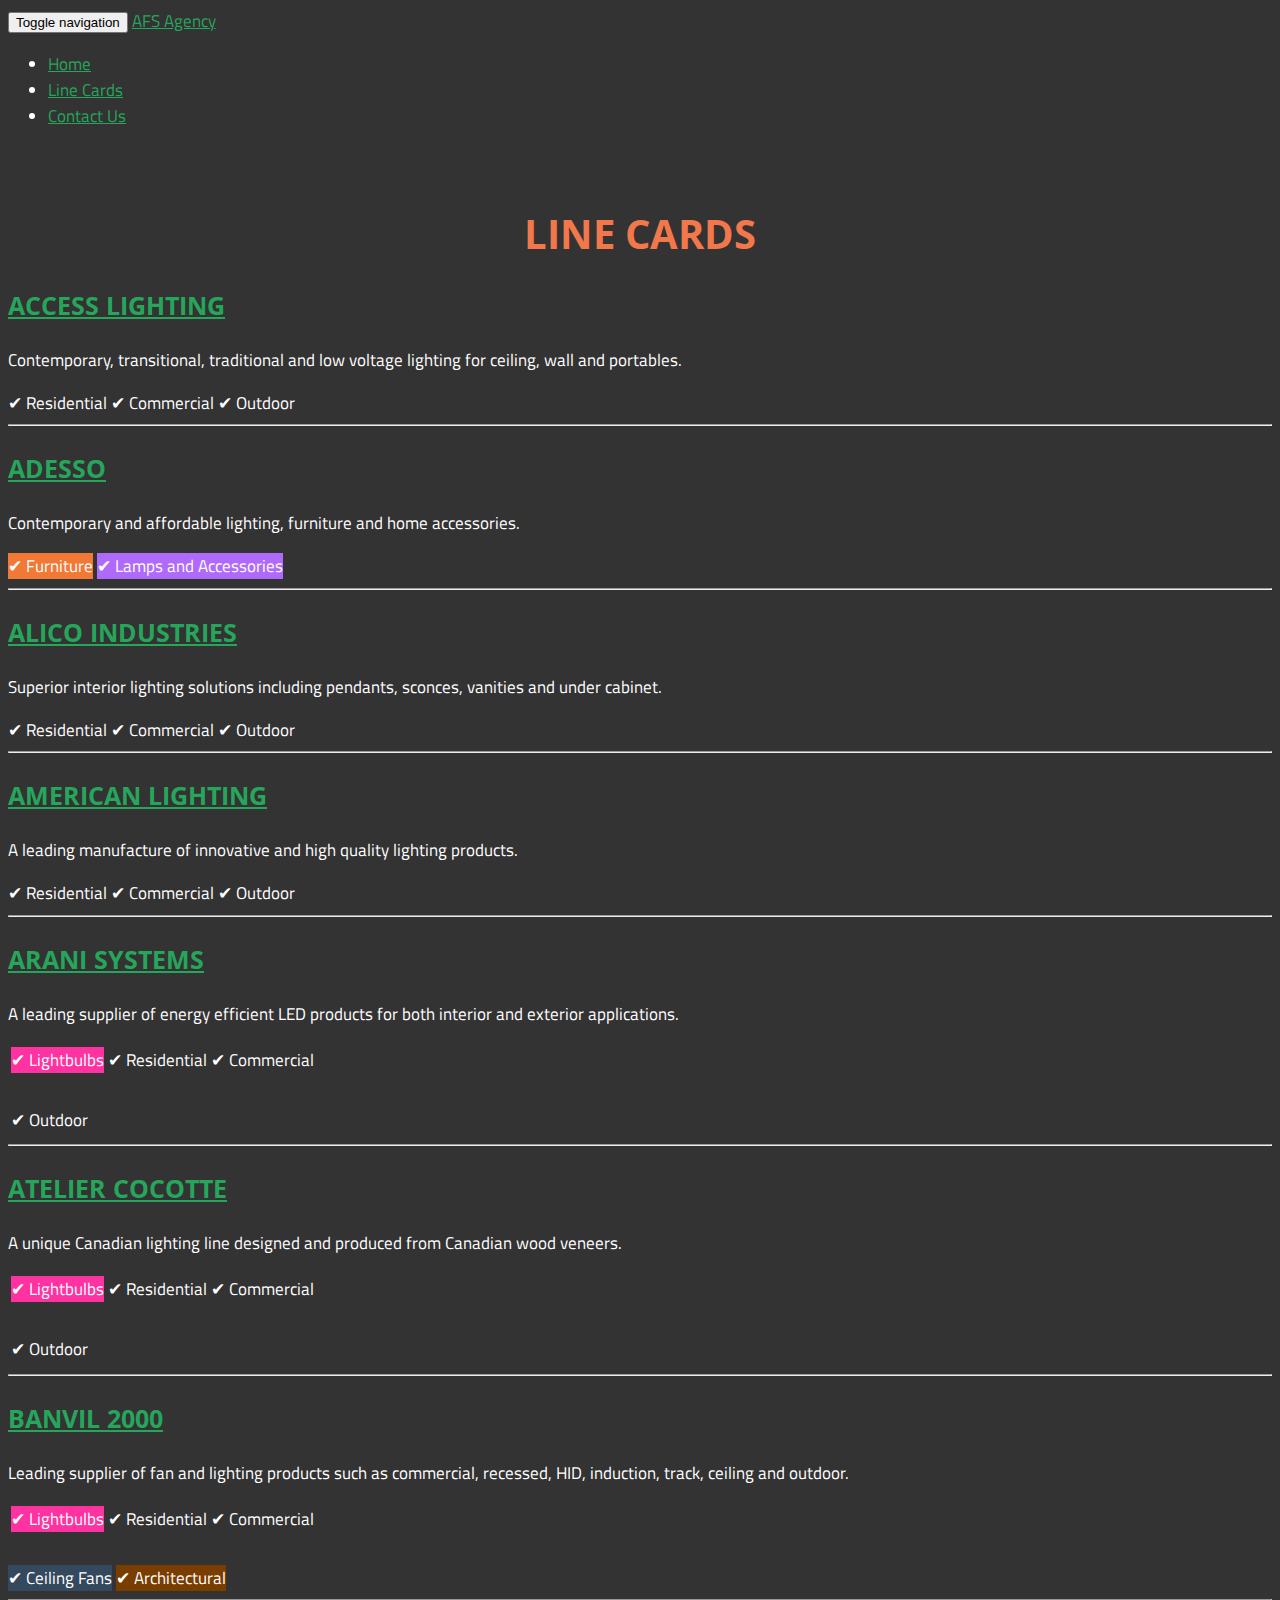
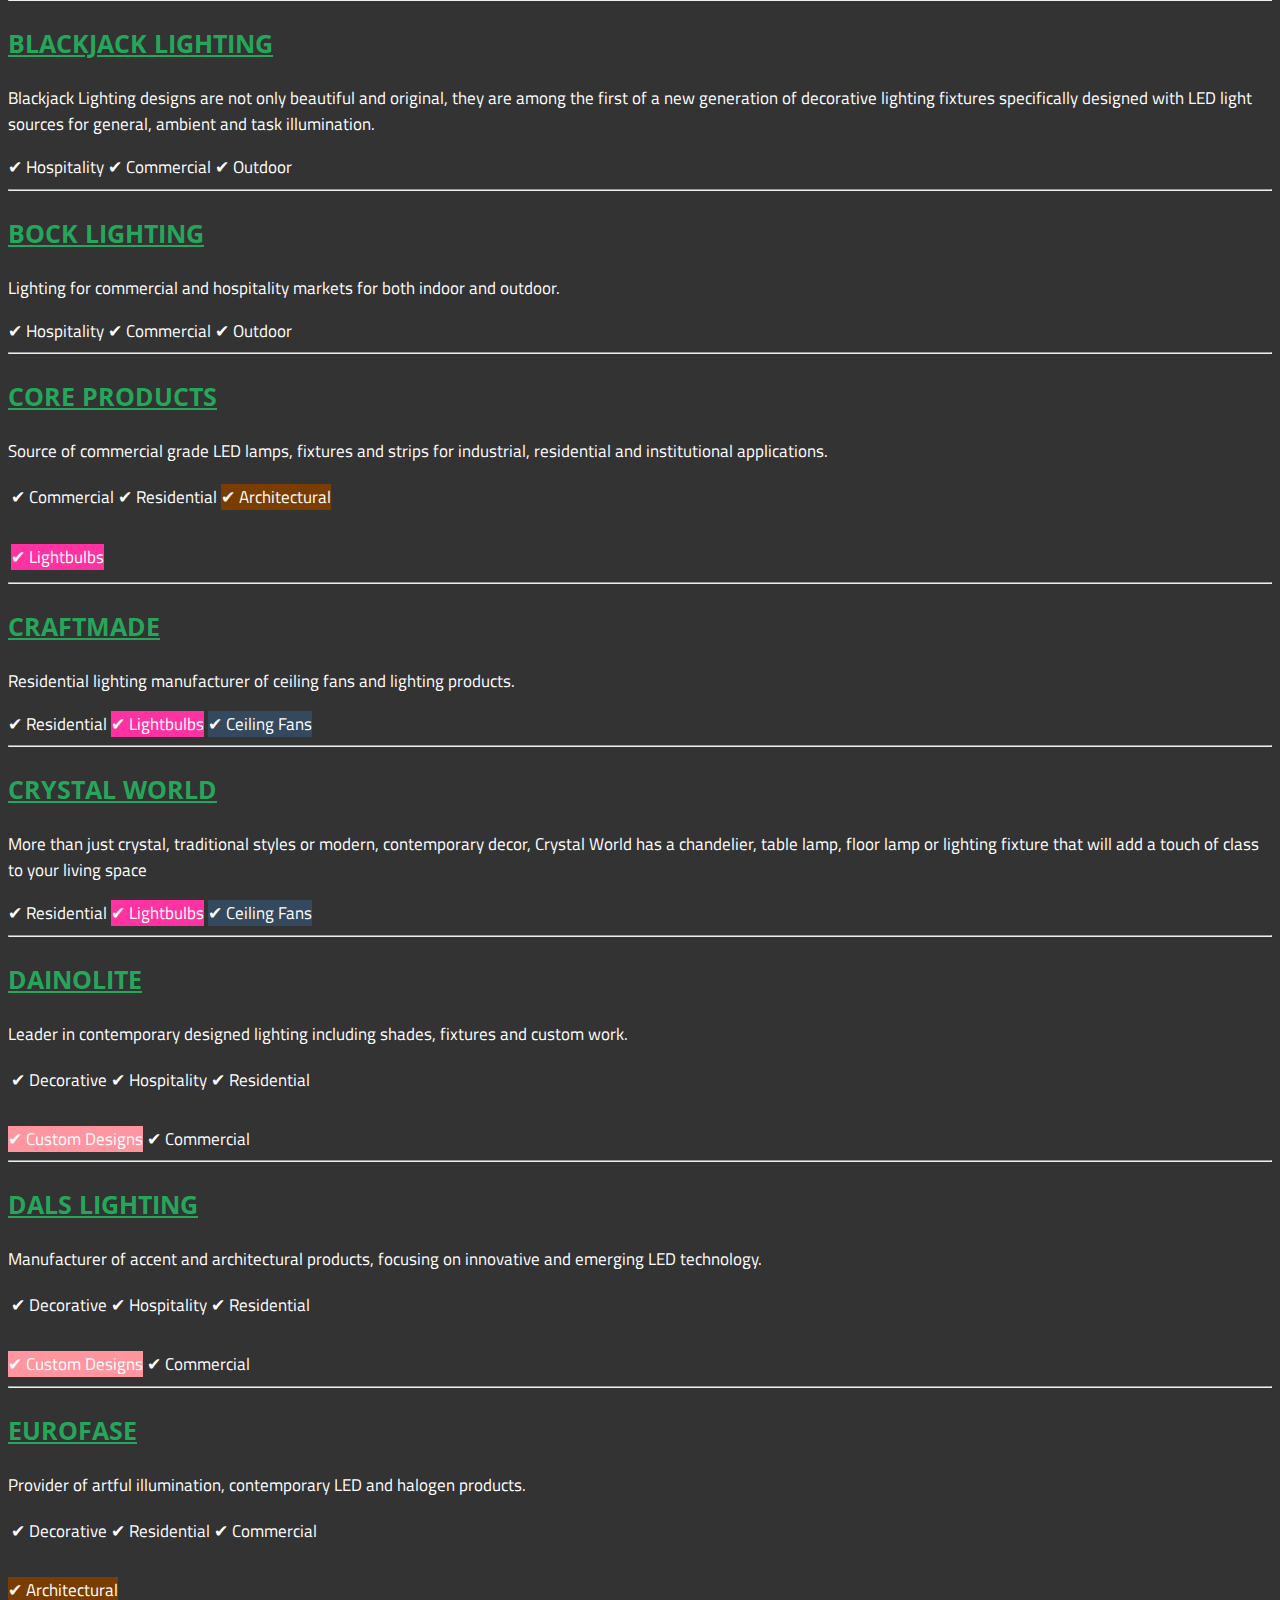
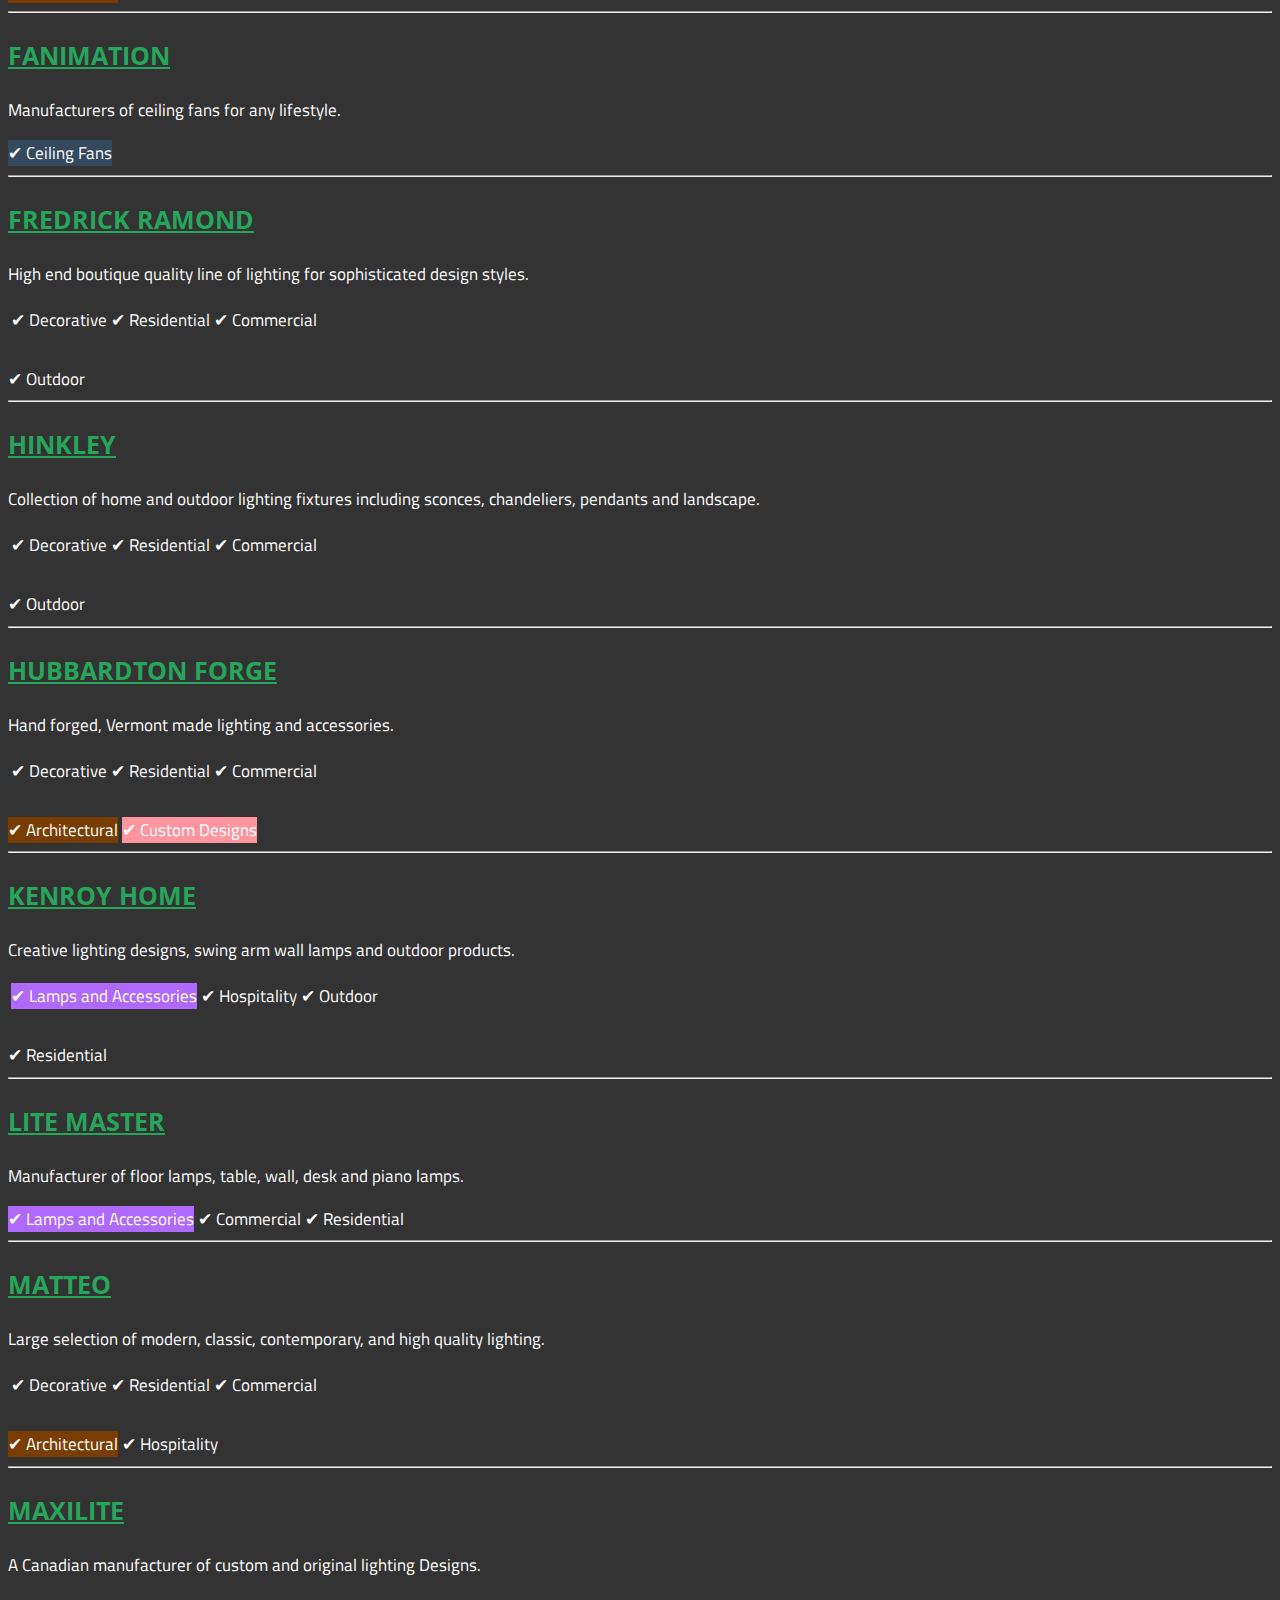
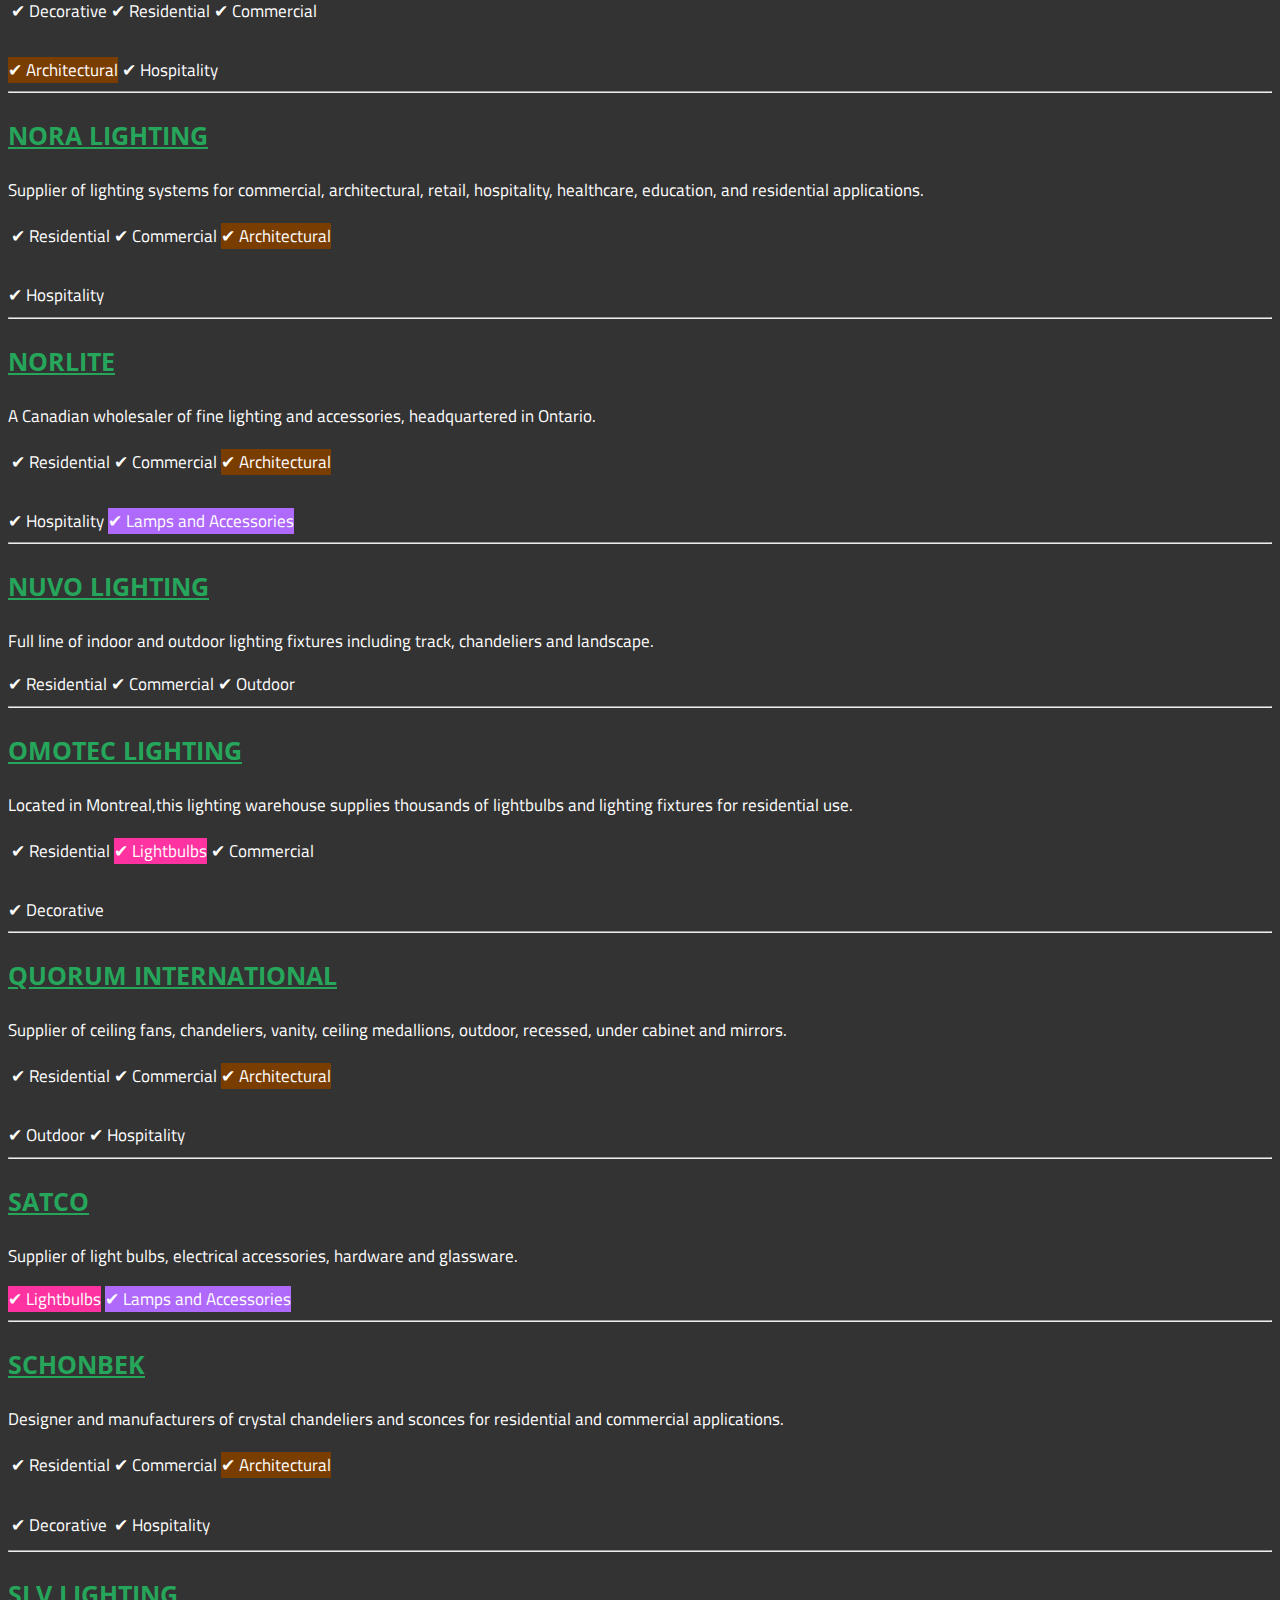
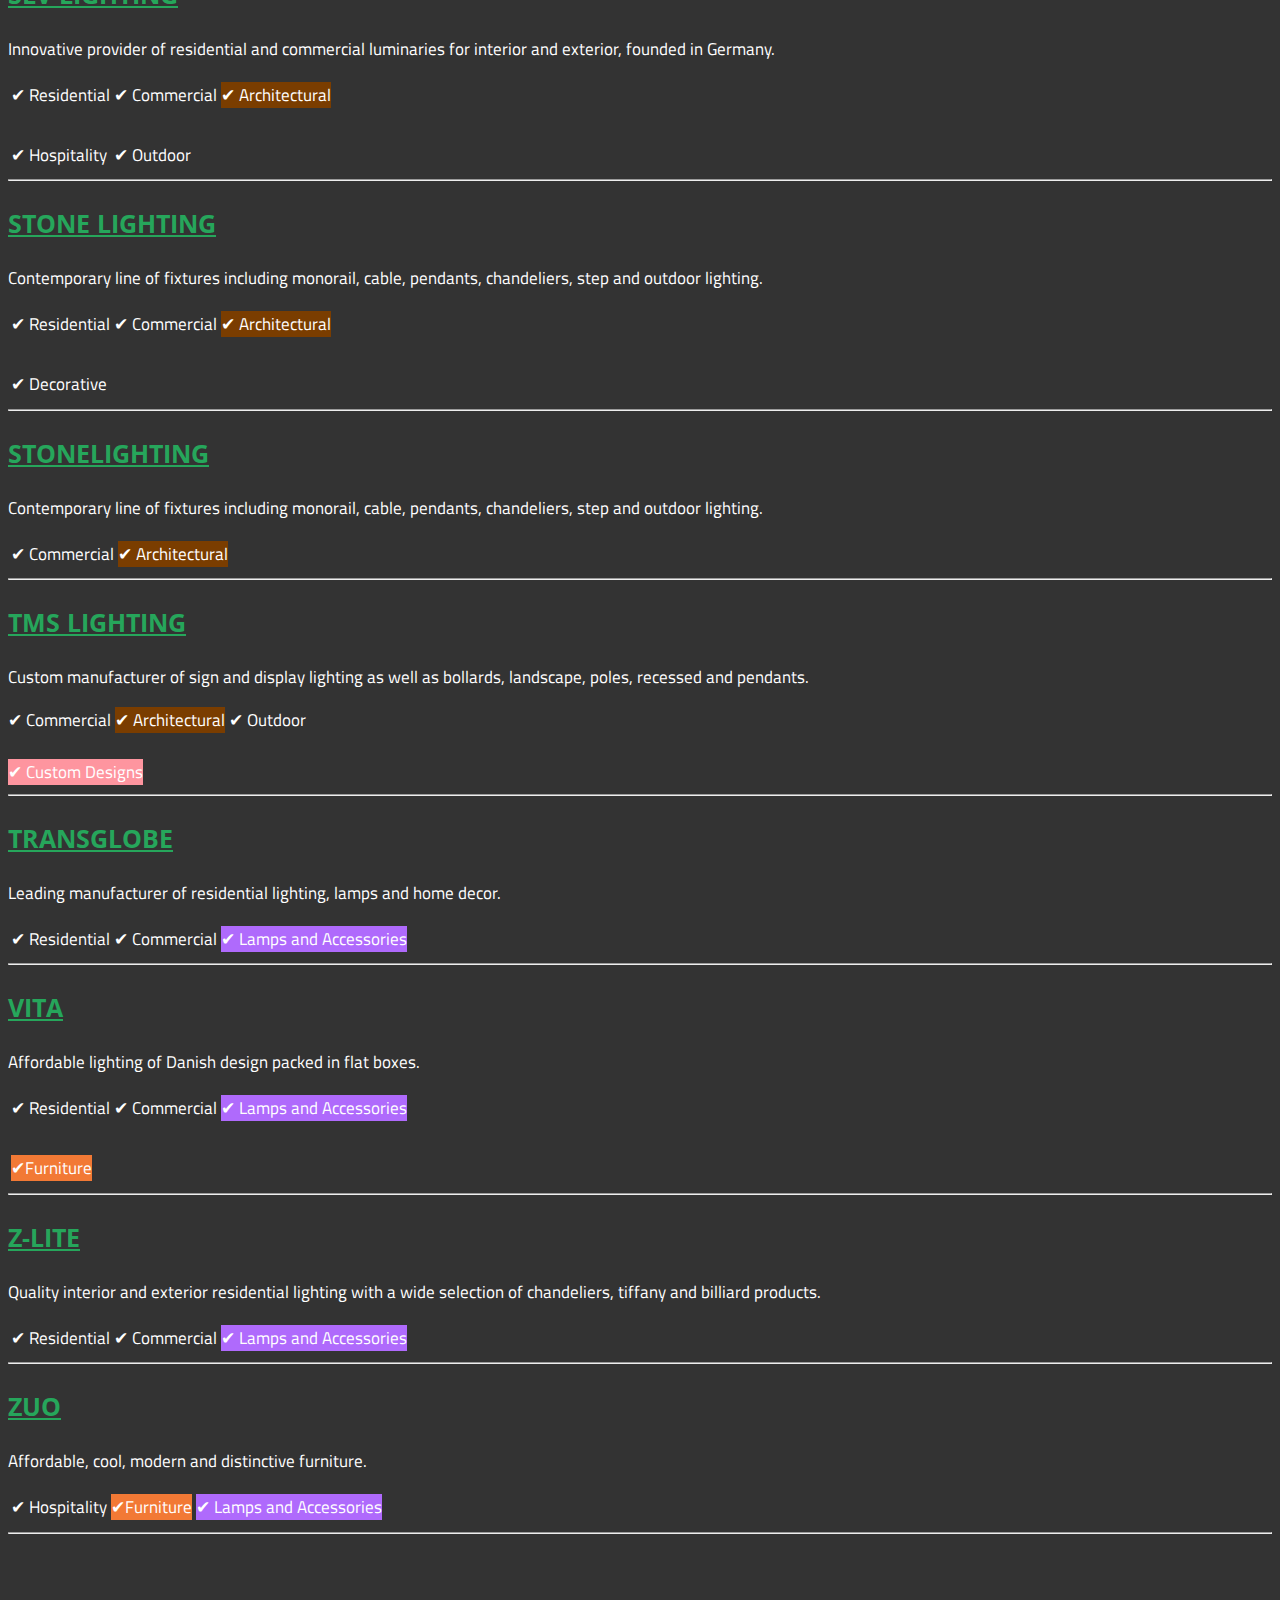
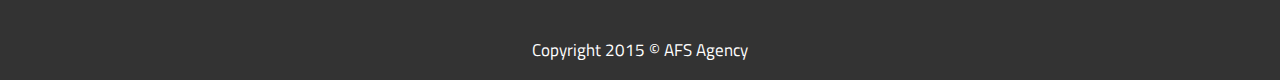
==== commit 354efa99: "Addd space after icon in furniture label" ====
--- a/cards.html
+++ b/cards.html
@@ -69,17 +69,19 @@
   background-color: #FE959F;
 }
 .label-black {
-  background-color: #000;
+  background-color: #34495e;
 }
 .label-dark {
   background-color: #FF32A1;
 }
-.label-dark {
-  background-color: #FF32A1;
-}
 .label-brown {
   background-color: #7A3D00;
 }
+
+.label-orange {
+  background-color: #F27935;
+}
+
 h3{
     font-family: 'Open Sans', sans-serif;
   font-size: 25px;
@@ -119,7 +121,7 @@
         </div>
       </nav>
 
-<!--             <span class="label label-default">&#10004;Furniture</span>
+<!--             <span class="label label-orange">&#10004;Furniture</span>
             <span class="label label-primary">&#10004; Decorative</span>
             <span class="label label-success">&#10004; Hospitality</span>
             <span class="label label-info">&#10004; Commercial</span>
@@ -165,7 +167,7 @@
             Contemporary and affordable lighting, furniture and home accessories.</p>
         </div>
           <div class="col-md-5 wow animated fadeIn" data-wow-delay=".3s">
-            <span class="label label-default">&#10004;Furniture</span>
+            <span class="label label-orange">&#10004; Furniture</span>
             <span class="label label-purple">&#10004; Lamps and Accessories</span>
           </div>
       </div>
@@ -556,6 +558,28 @@
 
       <div class="row featurette">
         <div class="col-md-7">
+          <h3><a href="http://www.maxilite.net/" target="_blank" class="clients wow animated fadeIn">MAXILITE</a></h3>
+          <p class="lead wow animated fadeIn" data-wow-delay=".2s">
+            A Canadian manufacturer of custom and original lighting Designs.</p>
+        </div>
+          <div class="col-md-5 wow animated fadeIn" data-wow-delay=".3s">
+            <table>
+              <tr>
+                <td><span class="label label-primary">&#10004; Decorative</span></td>
+                <td><span class="label label-warning">&#10004; Residential</span></td>
+                <td><span class="label label-info">&#10004; Commercial</span></td>
+              </tr>
+              <tr><td>&nbsp;</td></tr>
+            </table>
+            <span class="label label-brown">&#10004; Architectural</span>
+            <span class="label label-success">&#10004; Hospitality</span>
+          </div>
+      </div>
+
+      <hr>
+
+      <div class="row featurette">
+        <div class="col-md-7">
           <h3><a href="http://www.noralighting.com/" target="_blank" class="clients wow animated fadeIn">NORA LIGHTING</a></h3>
           <p class="lead wow animated fadeIn" data-wow-delay=".2s">
             Supplier of lighting systems for commercial, architectural, retail, hospitality, healthcare, education, and residential applications.</p>
@@ -742,9 +766,9 @@
 
       <div class="row featurette">
         <div class="col-md-7">
-          <h3><a href="http://www.symbanlighting.com" target="_blank" class="clients wow animated fadeIn" class="clients wow animated fadeIn">SYMBAN LIGHTING</a></h3>
-          <p class="lead wow animated fadeIn" data-wow-delay=".2s">
-            Manufacturer and supplier of HID, CFL, halogen and incandescent fixtures.</p>
+          <h3><a href="http://www.stonelighting.net/" target="_blank" class="clients wow animated fadeIn" class="clients wow animated fadeIn">STONELIGHTING</a></h3>
+          <p class="lead wow animated fadeIn" data-wow-delay=".2s">
+            Contemporary line of fixtures including monorail, cable, pendants, chandeliers, step and outdoor lighting.</p>
         </div>
           <div class="col-md-5 wow animated fadeIn" data-wow-delay=".3s">
             <table>
@@ -796,29 +820,7 @@
       </div>
 
       <hr>
-      
-      <div class="row featurette">
-        <div class="col-md-7">
-          <h3><a href="http://www.varaluz.com" target="_blank" class="clients wow animated fadeIn">VARALUZ</a></h3>
-          <p class="lead wow animated fadeIn" data-wow-delay=".2s">
-            Handcrafted and made of recycled and natural materials. Very unique lighting pieces.</p>
-        </div>
-          <div class="col-md-5 wow animated fadeIn" data-wow-delay=".3s">
-            
-                <span class="label label-warning">&#10004; Residential</span>
-                <span class="label label-info">&#10004; Commercial</span>
-                <span class="label label-brown">&#10004; Architectural</span>
-              
-                <br><br>
-                <span class="label label-success">&#10004; Hospitality</span>
-                <span class="label label-pink">&#10004; Custom Designs</span>
-                <span class="label label-primary">&#10004; Decorative</span>
-              
-          </div>
-      </div>
-
-      <hr>
-      
+          
       <div class="row featurette">
         <div class="col-md-7">
           <h3><a href="http://www.vitalighting.com" target="_blank" class="wow animated fadeIn">VITA</a></h3>
@@ -834,7 +836,7 @@
               </tr>
               <tr><td>&nbsp;</td></tr>
               <tr>
-                <td><span class="label label-default">&#10004;Furniture</span></td>
+                <td><span class="label label-orange">&#10004;Furniture</span></td>
               </tr>
             </table>
           </div>
@@ -872,7 +874,7 @@
             <table>
               <tr>
                 <td><span class="label label-success">&#10004; Hospitality</span></td>
-                <td><span class="label label-default">&#10004;Furniture</span></td>
+                <td><span class="label label-orange">&#10004;Furniture</span></td>
                 <td><span class="label label-purple">&#10004; Lamps and Accessories</span></td>
               </tr>
             </table>
